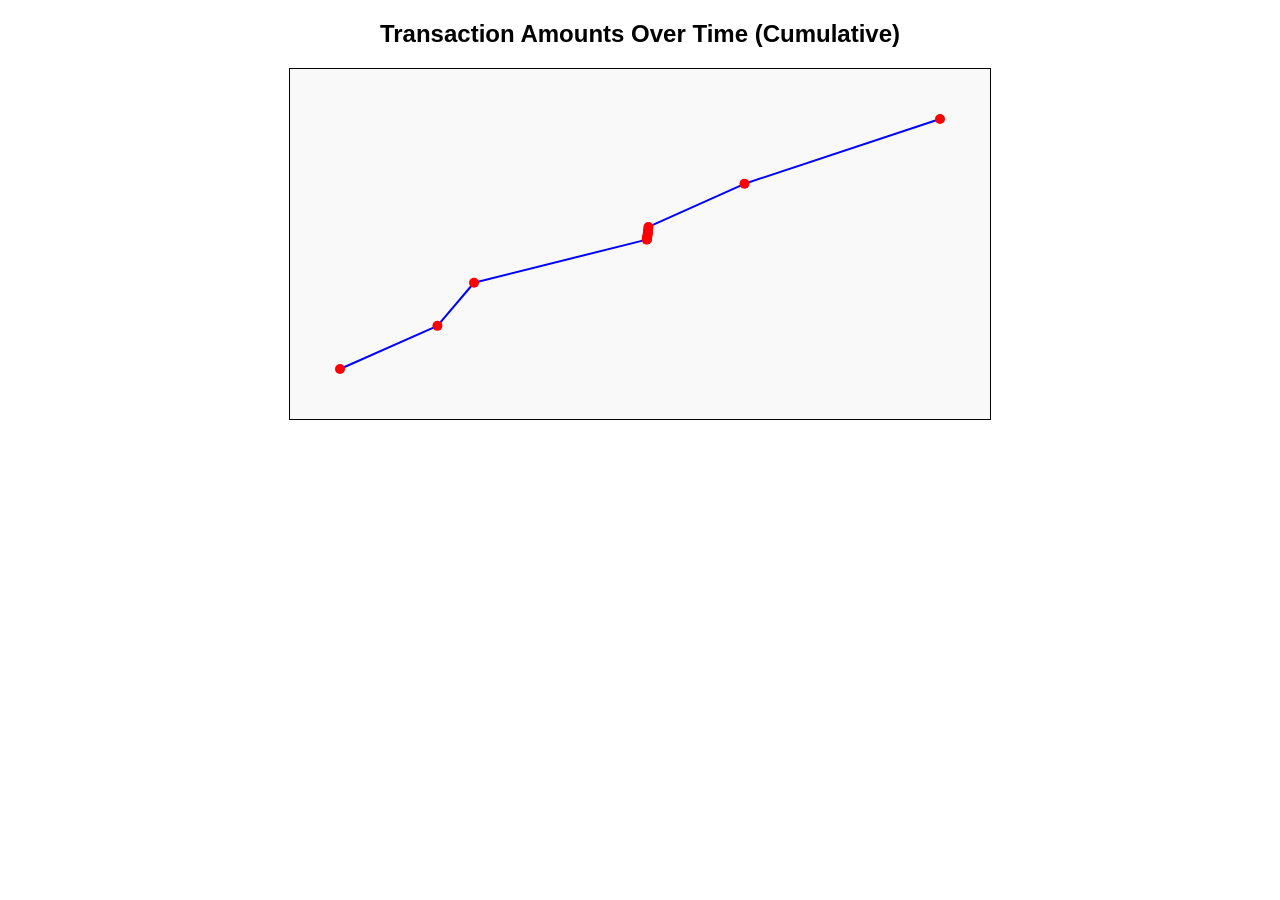
==== test.html @ 0ffe3926 "graphql" ====
<!DOCTYPE html>
<html lang="en">
<head>
    <meta charset="UTF-8">
    <meta name="viewport" content="width=device-width, initial-scale=1.0">
    <title>Transaction Graph</title>
    <style>
        body {
            font-family: Arial, sans-serif;
            text-align: center;
            margin: 20px;
        }
        svg {
            border: 1px solid black;
            background-color: #f9f9f9;
        }
        .tooltip {
            position: absolute;
            display: none;
            background: rgba(0, 0, 0, 0.7);
            color: white;
            padding: 5px;
            border-radius: 5px;
            font-size: 12px;
            pointer-events: none;
        }
    </style>
</head>
<body>

    <h2>Transaction Amounts Over Time (Cumulative)</h2>
    <div id="graph-container" style="position: relative;"></div>
    

    <script>
        function renderGraph(data) {
            // Sort data by date
            data.sort((a, b) => new Date(a.createdAt) - new Date(b.createdAt));

            // Calculate cumulative XP
            let cumulativeXP = 0;
            data.forEach(d => {
                cumulativeXP += d.amount;
                d.cumulativeXP = cumulativeXP;
            });

            // Define SVG dimensions
            const width = 700, height = 350;
            const padding = 50;

            // Convert timestamps to numeric values
            const times = data.map(d => new Date(d.createdAt).getTime());
            const xMin = Math.min(...times), xMax = Math.max(...times);
            const yMin = Math.min(...data.map(d => d.cumulativeXP)), yMax = Math.max(...data.map(d => d.cumulativeXP));

            // Scale functions
            const xScale = t => padding + ((t - xMin) / (xMax - xMin)) * (width - 2 * padding);
            const yScale = xp => height - padding - ((xp - yMin) / (yMax - yMin)) * (height - 2 * padding);

            // Create SVG
            const svg = document.createElementNS("http://www.w3.org/2000/svg", "svg");
            svg.setAttribute("width", width);
            svg.setAttribute("height", height);
            
            // Tooltip reference
            const tooltip = document.getElementById("tooltip");

            // Draw lines
            for (let i = 0; i < data.length - 1; i++) {
                let line = document.createElementNS("http://www.w3.org/2000/svg", "line");
                line.setAttribute("x1", xScale(times[i]));
                line.setAttribute("y1", yScale(data[i].cumulativeXP));
                line.setAttribute("x2", xScale(times[i + 1]));
                line.setAttribute("y2", yScale(data[i + 1].cumulativeXP));
                line.setAttribute("stroke", "blue");
                line.setAttribute("stroke-width", 2);
                svg.appendChild(line);
            }

            // Draw points & tooltips
            data.forEach((d, i) => {
                let cx = xScale(times[i]);
                let cy = yScale(d.cumulativeXP);

                // Circle for each point
                let circle = document.createElementNS("http://www.w3.org/2000/svg", "circle");
                circle.setAttribute("cx", cx);
                circle.setAttribute("cy", cy);
                circle.setAttribute("r", 5);
                circle.setAttribute("fill", "red");
                circle.setAttribute("data-time", new Date(d.createdAt).toLocaleString());
                circle.setAttribute("data-xp", d.cumulativeXP);
                svg.appendChild(circle);

                // Tooltip events
                circle.addEventListener("mouseover", (event) => {
                    tooltip.style.display = "block";
                    tooltip.textContent = `Date: ${circle.getAttribute("data-time")}\nXP: ${circle.getAttribute("data-xp")}`;
                });

                circle.addEventListener("mousemove", (event) => {
                    tooltip.style.left = event.pageX + 10 + "px";
                    tooltip.style.top = event.pageY + 10 + "px";
                });

                circle.addEventListener("mouseout", () => {
                    tooltip.style.display = "none";
                });
            });

            // Append SVG to the container
            document.getElementById("graph-container").appendChild(svg);
        }

        // Example transactions
        const transactions = [
            { "createdAt": "2024-07-15T10:35:28.853954+00:00", "amount": 5000 },
            { "createdAt": "2024-07-20T12:15:31.241167+00:00", "amount": 6125 },
            { "createdAt": "2024-07-22T10:00:00.397512+00:00", "amount": 6125 },
            { "createdAt": "2024-07-31T09:41:21.116749+00:00", "amount": 6125 },
            { "createdAt": "2024-07-31T10:02:36.644918+00:00", "amount": 50 },
            { "createdAt": "2024-07-31T10:05:39.813211+00:00", "amount": 100 },
            { "createdAt": "2024-07-31T10:09:16.622611+00:00", "amount": 150 },
            { "createdAt": "2024-07-31T10:26:23.355809+00:00", "amount": 200 },
            { "createdAt": "2024-07-31T10:59:54.56077+00:00", "amount": 250 },
            { "createdAt": "2024-07-31T11:13:08.430014+00:00", "amount": 300 },
            { "createdAt": "2024-07-31T11:25:07.757084+00:00", "amount": 350 },
            { "createdAt": "2024-07-31T11:51:39.915076+00:00", "amount": 400 },
            { "createdAt": "2024-08-05T11:49:23.695209+00:00", "amount": 6125 },
            { "createdAt": "2024-08-15T16:02:43.251794+00:00", "amount": 9200 }
        ];

        // Render the graph
        renderGraph(transactions);
    </script>

</body>
</html>
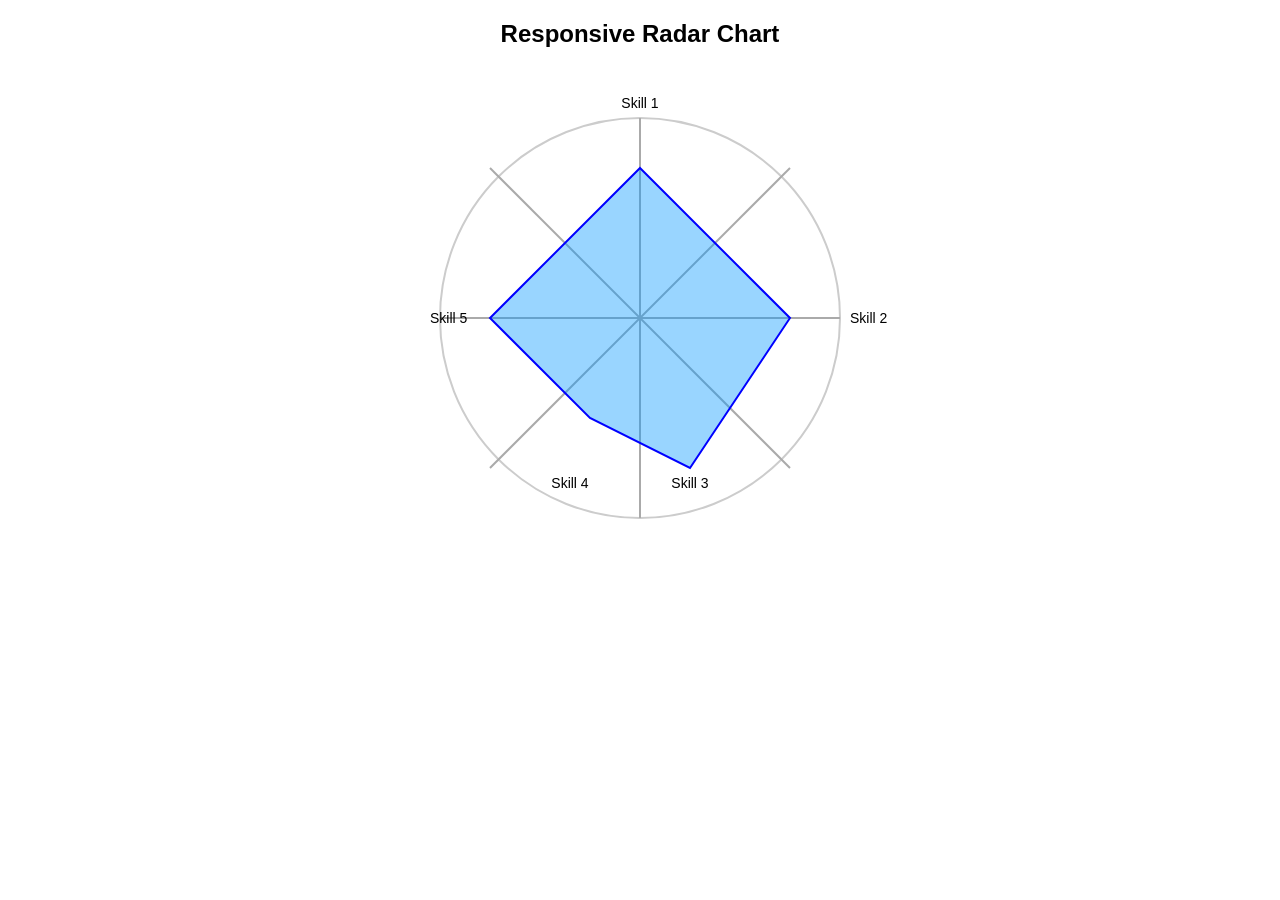
==== commit 9aa5c7be: "last" ====
--- a/test.html
+++ b/test.html
@@ -3,136 +3,53 @@
 <head>
     <meta charset="UTF-8">
     <meta name="viewport" content="width=device-width, initial-scale=1.0">
-    <title>Transaction Graph</title>
+    <title>Responsive Radar Chart</title>
     <style>
         body {
             font-family: Arial, sans-serif;
             text-align: center;
-            margin: 20px;
         }
+
+        .chart-container {
+            width: 100%;
+            max-width: 500px;
+            margin: auto;
+        }
+
         svg {
-            border: 1px solid black;
-            background-color: #f9f9f9;
-        }
-        .tooltip {
-            position: absolute;
-            display: none;
-            background: rgba(0, 0, 0, 0.7);
-            color: white;
-            padding: 5px;
-            border-radius: 5px;
-            font-size: 12px;
-            pointer-events: none;
+            width: 100%;
+            height: auto;
+            display: block;
         }
     </style>
 </head>
 <body>
 
-    <h2>Transaction Amounts Over Time (Cumulative)</h2>
-    <div id="graph-container" style="position: relative;"></div>
-    
+    <h2>Responsive Radar Chart</h2>
 
-    <script>
-        function renderGraph(data) {
-            // Sort data by date
-            data.sort((a, b) => new Date(a.createdAt) - new Date(b.createdAt));
+    <div class="chart-container">
+        <svg id="radarChart" viewBox="0 0 500 500" preserveAspectRatio="xMidYMid meet">
+            <!-- Background Circle -->
+            <circle cx="250" cy="250" r="200" stroke="#ccc" stroke-width="2" fill="none" />
+            
+            <!-- Radar Axes -->
+            <line x1="250" y1="50" x2="250" y2="450" stroke="#aaa" stroke-width="2"/>
+            <line x1="50" y1="250" x2="450" y2="250" stroke="#aaa" stroke-width="2"/>
+            <line x1="100" y1="100" x2="400" y2="400" stroke="#aaa" stroke-width="2"/>
+            <line x1="100" y1="400" x2="400" y2="100" stroke="#aaa" stroke-width="2"/>
+            
+            <!-- Radar Data Polygon -->
+            <polygon points="250,100 400,250 300,400 200,350 100,250" 
+                     fill="rgba(0, 150, 255, 0.4)" stroke="blue" stroke-width="2"/>
 
-            // Calculate cumulative XP
-            let cumulativeXP = 0;
-            data.forEach(d => {
-                cumulativeXP += d.amount;
-                d.cumulativeXP = cumulativeXP;
-            });
-
-            // Define SVG dimensions
-            const width = 700, height = 350;
-            const padding = 50;
-
-            // Convert timestamps to numeric values
-            const times = data.map(d => new Date(d.createdAt).getTime());
-            const xMin = Math.min(...times), xMax = Math.max(...times);
-            const yMin = Math.min(...data.map(d => d.cumulativeXP)), yMax = Math.max(...data.map(d => d.cumulativeXP));
-
-            // Scale functions
-            const xScale = t => padding + ((t - xMin) / (xMax - xMin)) * (width - 2 * padding);
-            const yScale = xp => height - padding - ((xp - yMin) / (yMax - yMin)) * (height - 2 * padding);
-
-            // Create SVG
-            const svg = document.createElementNS("http://www.w3.org/2000/svg", "svg");
-            svg.setAttribute("width", width);
-            svg.setAttribute("height", height);
-            
-            // Tooltip reference
-            const tooltip = document.getElementById("tooltip");
-
-            // Draw lines
-            for (let i = 0; i < data.length - 1; i++) {
-                let line = document.createElementNS("http://www.w3.org/2000/svg", "line");
-                line.setAttribute("x1", xScale(times[i]));
-                line.setAttribute("y1", yScale(data[i].cumulativeXP));
-                line.setAttribute("x2", xScale(times[i + 1]));
-                line.setAttribute("y2", yScale(data[i + 1].cumulativeXP));
-                line.setAttribute("stroke", "blue");
-                line.setAttribute("stroke-width", 2);
-                svg.appendChild(line);
-            }
-
-            // Draw points & tooltips
-            data.forEach((d, i) => {
-                let cx = xScale(times[i]);
-                let cy = yScale(d.cumulativeXP);
-
-                // Circle for each point
-                let circle = document.createElementNS("http://www.w3.org/2000/svg", "circle");
-                circle.setAttribute("cx", cx);
-                circle.setAttribute("cy", cy);
-                circle.setAttribute("r", 5);
-                circle.setAttribute("fill", "red");
-                circle.setAttribute("data-time", new Date(d.createdAt).toLocaleString());
-                circle.setAttribute("data-xp", d.cumulativeXP);
-                svg.appendChild(circle);
-
-                // Tooltip events
-                circle.addEventListener("mouseover", (event) => {
-                    tooltip.style.display = "block";
-                    tooltip.textContent = `Date: ${circle.getAttribute("data-time")}\nXP: ${circle.getAttribute("data-xp")}`;
-                });
-
-                circle.addEventListener("mousemove", (event) => {
-                    tooltip.style.left = event.pageX + 10 + "px";
-                    tooltip.style.top = event.pageY + 10 + "px";
-                });
-
-                circle.addEventListener("mouseout", () => {
-                    tooltip.style.display = "none";
-                });
-            });
-
-            // Append SVG to the container
-            document.getElementById("graph-container").appendChild(svg);
-        }
-
-        // Example transactions
-        const transactions = [
-            { "createdAt": "2024-07-15T10:35:28.853954+00:00", "amount": 5000 },
-            { "createdAt": "2024-07-20T12:15:31.241167+00:00", "amount": 6125 },
-            { "createdAt": "2024-07-22T10:00:00.397512+00:00", "amount": 6125 },
-            { "createdAt": "2024-07-31T09:41:21.116749+00:00", "amount": 6125 },
-            { "createdAt": "2024-07-31T10:02:36.644918+00:00", "amount": 50 },
-            { "createdAt": "2024-07-31T10:05:39.813211+00:00", "amount": 100 },
-            { "createdAt": "2024-07-31T10:09:16.622611+00:00", "amount": 150 },
-            { "createdAt": "2024-07-31T10:26:23.355809+00:00", "amount": 200 },
-            { "createdAt": "2024-07-31T10:59:54.56077+00:00", "amount": 250 },
-            { "createdAt": "2024-07-31T11:13:08.430014+00:00", "amount": 300 },
-            { "createdAt": "2024-07-31T11:25:07.757084+00:00", "amount": 350 },
-            { "createdAt": "2024-07-31T11:51:39.915076+00:00", "amount": 400 },
-            { "createdAt": "2024-08-05T11:49:23.695209+00:00", "amount": 6125 },
-            { "createdAt": "2024-08-15T16:02:43.251794+00:00", "amount": 9200 }
-        ];
-
-        // Render the graph
-        renderGraph(transactions);
-    </script>
+            <!-- Labels -->
+            <text x="250" y="40" font-size="14" text-anchor="middle">Skill 1</text>
+            <text x="460" y="255" font-size="14">Skill 2</text>
+            <text x="300" y="420" font-size="14" text-anchor="middle">Skill 3</text>
+            <text x="180" y="420" font-size="14" text-anchor="middle">Skill 4</text>
+            <text x="40" y="255" font-size="14">Skill 5</text>
+        </svg>
+    </div>
 
 </body>
 </html>
